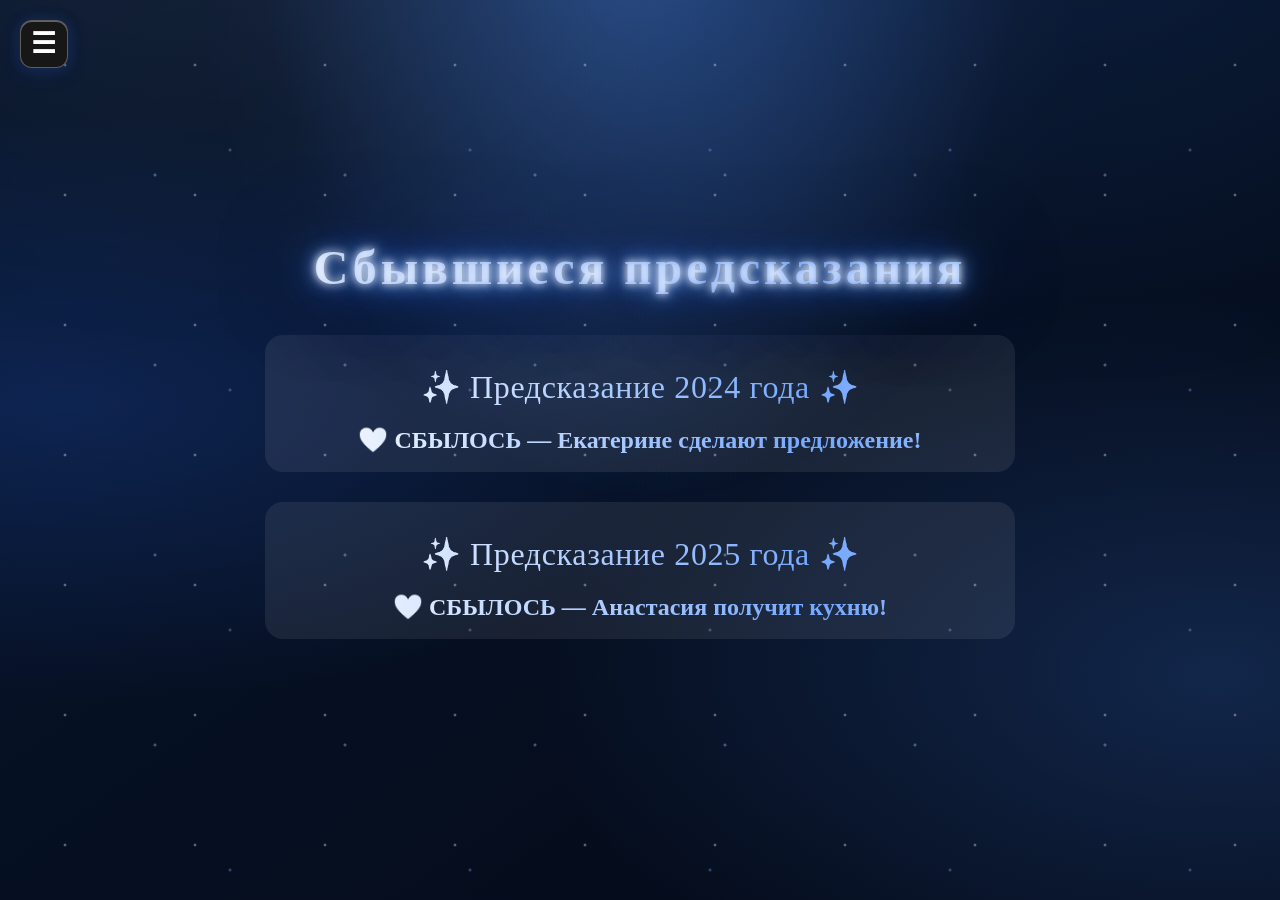
==== predictions.html @ 69f08cf9 "Add files via upload" ====
<!DOCTYPE html>
<html lang="ru">
<head>
  <meta charset="UTF-8">
  <meta name="viewport" content="width=device-width, initial-scale=1.0">
  <title>Сбывшиеся предсказания</title>
  <link rel="stylesheet" href="styles.css">
</head>
<body>

<button class="menu-toggle" id="menu-toggle" aria-label="Открыть меню">
  ☰
</button>

<nav class="site-menu" id="site-menu" hidden>
  <a href="index.html">Главная</a>
  <a href="winners-2024.html">Победители 2024 года</a>
  <a href="winners-2025.html">Победители 2025 года</a>
  <a href="predictions.html">Сбывшиеся предсказания</a>
</nav>


<main class="shell">
  <h1>Сбывшиеся предсказания</h1>

  
  <div style="display: flex; flex-direction: column; align-items: center; gap: 30px; margin: 40px auto; text-align: center;">

    <div class="winner-card" style="width: 100%; max-width: 750px; box-sizing: border-box;">
      <h2>✨ Предсказание 2024 года ✨</h2>
      <p style="font-size: 24px; font-weight: bold; margin-top: 20px;">
        ❤️ СБЫЛОСЬ — Екатерине сделают предложение!
      </p>
    </div>

    <div class="winner-card" style="width: 100%; max-width: 750px; box-sizing: border-box;">
      <h2>✨ Предсказание 2025 года ✨</h2>
      <p style="font-size: 24px; font-weight: bold; margin-top: 20px;">
        ❤️ СБЫЛОСЬ — Анастасия получит кухню!
      </p>
    </div>

  </div>

<script>
  const menuToggle = document.getElementById('menu-toggle');
  const siteMenu = document.getElementById('site-menu');

  menuToggle.addEventListener('click', () => {
    siteMenu.hidden = !siteMenu.hidden;
  });

  document.addEventListener('click', (event) => {
    if (
      !menuToggle.contains(event.target) &&
      !siteMenu.contains(event.target)
    ) {
      siteMenu.hidden = true;
    }
  });
</script>

</body>
</html>
---- styles.css ----
:root {
  color-scheme: light;

  --blue: #193F8F;
  --blue-light: #438BFF;
  --blue-glow: #75A8FF;
  --blue-pale: #DCE8F5;
  --ice: #B9D9FF;
  --silver: #C8D0DC;
  --navy: #07152D;
  --navy-soft: #10284C;
  --panel: #F5F7FC;
  --white: #FFFFFF;
  --text: #172B48;
  --muted: #64748B;
  --border: #D5DFEC;
}

* {
  box-sizing: border-box;
}

html {
  scroll-behavior: smooth;
}

body {
  position: relative;
  isolation: isolate;
  margin: 0;
  min-height: 100vh;
  display: grid;
  place-items: center;
  padding: 24px;
  overflow-x: hidden;

  background:
    radial-gradient(ellipse at 50% -10%, #438BFF55 0%, transparent 42%),
    radial-gradient(ellipse at 5% 45%, #193F8F66 0%, transparent 42%),
    radial-gradient(ellipse at 95% 75%, #438BFF35 0%, transparent 40%),
    linear-gradient(145deg, #07152D, #050C1B 80%);

  color: var(--text);
  font-family: Georgia, 'Times New Roman', serif;
}

/* Праздничные искры */

body::before {
  content: "";
  position: fixed;
  inset: 0;
  z-index: -1;
  pointer-events: none;

  background-image:
    radial-gradient(circle, #FFFFFF 1px, transparent 1.8px),
    radial-gradient(circle, #B9D9FF 1px, transparent 2px),
    radial-gradient(circle, #75A8FF 1px, transparent 2px);

  background-size: 130px 130px, 190px 190px, 240px 240px;
  background-position: 0 0, 60px 80px, 110px 30px;

  opacity: .35;
  animation: sparkle 8s ease-in-out infinite alternate;
}

/* Мягкий свет софитов */

body::after {
  content: "";
  position: fixed;
  inset: -20%;
  z-index: -1;
  pointer-events: none;

  background:
    radial-gradient(ellipse at 50% 10%, #75A8FF25, transparent 35%),
    radial-gradient(ellipse at 25% 0%, #FFFFFF12, transparent 30%),
    radial-gradient(ellipse at 75% 0%, #438BFF20, transparent 32%);

  animation: spotlight 9s ease-in-out infinite alternate;
}

.shell {
  position: relative;
  width: min(760px, 100%);
  text-align: center;
  animation: entrance 1s ease both;
}

/* Верхние декоративные надписи */

.eyebrow {
  color: var(--ice);
  letter-spacing: .28em;
  font: 600 11px Arial, sans-serif;
  text-transform: uppercase;

  text-shadow:
    0 0 10px #75A8FF,
    0 0 22px #438BFF88;
}

/* Главный заголовок */

h1 {
  position: relative;
  margin: 18px 0 0;

  color: transparent;
background: linear-gradient(
  110deg,
  #7895C5 0%,
  #FFFFFF 20%,
  #A9CFFF 35%,
  #FFFFFF 48%,
  #5279B8 60%,
  #FFFFFF 75%,
  #7895C5 100%
);
background-size: 250% 100%;
-webkit-background-clip: text;
background-clip: text;
  font-size: clamp(58px, 14vw, 112px);
  letter-spacing: .08em;

  text-shadow:
    0 0 8px #FFFFFF,
    0 0 18px #75A8FF,
    0 0 38px #438BFF,
    0 0 75px #193F8F,
    0 0 110px #193F8F88;

  animation: titleGlow 2.5s ease-in-out infinite alternate,
           titlePulse 3s ease-in-out infinite;
}

/* Подзаголовок */

.subtitle {
  font-size: clamp(20px, 3.5vw, 30px);
  font-weight: 800;
  letter-spacing: 2px;
  text-align: center;
  line-height: 1.4;

  color: #DCE8F5;
  text-shadow:
    0 0 5px rgba(185, 217, 255, 0.9),
    0 0 12px rgba(67, 139, 255, 0.8),
    0 0 24px rgba(67, 139, 255, 0.5);
}

/* Светлые внутренние панели */

.panel {
  position: relative;
  padding: 36px 30px;
  overflow: hidden;

  border: 1px solid #FFFFFF;
  border-radius: 20px;

  background:
    linear-gradient(145deg, #FFFFFF, #F1F5FC);

  color: var(--text);

  box-shadow:
    0 20px 65px #0008,
    0 0 35px #438BFF30,
    0 0 80px #193F8F20;

  animation: panelAppear .75s ease both;
}

/* Сияющая верхняя грань */

.panel::before {
  content: "";
  position: absolute;
  top: 0;
  left: 10%;
  right: 10%;
  height: 2px;

  background: linear-gradient(
    90deg,
    transparent,
    #75A8FF,
    #FFFFFF,
    #C8D0DC,
    #75A8FF,
    transparent
  );

  box-shadow: 0 0 15px #75A8FF;
}

/* Заголовки внутри панелей */

h2 {
  color: var(--blue);
  font-weight: 400;
  letter-spacing: .02em;
}

h3,
h4 {
  color: var(--navy-soft);
  font-weight: 600;
}

.panel p {
  line-height: 1.7;
}

/* Подсказки и нижние надписи */

.note,
footer {
  color: var(--muted);
  font: 12px Arial, sans-serif;
}

footer {
  margin-top: 28px;
  letter-spacing: .12em;
}

/* Поля ввода */

input,
select,
textarea {
  width: 100%;
  padding: 14px 16px;
  margin: 7px 0;

  border: 1px solid var(--border);
  border-radius: 11px;

  background: #FFFFFF;
  color: var(--text);

  font: 15px Arial, sans-serif;
  outline: none;

  transition:
    border-color .25s,
    box-shadow .25s,
    background .25s;
}

input::placeholder,
textarea::placeholder {
  color: #94A3B8;
}

input:focus,
select:focus,
textarea:focus {
  border-color: var(--blue-light);
  background: #FFFFFF;

  box-shadow:
    0 0 0 3px #438BFF20,
    0 0 18px #438BFF30;
}

/* Праздничные кнопки */

button {
  padding: 14px 24px;

  border: 1px solid #75A8FF;
  border-radius: 11px;

  background:
    linear-gradient(135deg, #193F8F, #2863C5 65%, #438BFF);

  color: #FFFFFF;

  font: 600 14px Arial, sans-serif;
  letter-spacing: .02em;

  cursor: pointer;

  box-shadow:
    0 5px 18px #193F8F45,
    0 0 16px #438BFF20,
    inset 0 1px 0 #FFFFFF55;

  transition:
    background .25s,
    box-shadow .25s,
    transform .25s,
    border-color .25s;
}

button:hover {
  background: linear-gradient(135deg, #438BFF, #75A8FF);
  border-color: #FFFFFF;
  box-shadow:
    0 0 12px #75A8FF,
    0 0 30px #438BFF,
    0 0 55px #438BFF88;
  transform: translateY(-4px) scale(1.04);
}

button:active {
  transform: translateY(0);
}

button:disabled {
  opacity: .5;
  cursor: not-allowed;
  transform: none;
  box-shadow: none;
}

/* Ссылки */

a {
  color: var(--blue);
  text-decoration-color: #75A8FF;
  text-underline-offset: 3px;
  transition: color .2s;
}

a:hover {
  color: #438BFF;
}

/* Разделители */

hr {
  border: 0;
  border-top: 1px solid var(--border);
  margin: 24px 0;
}

/* Метки полей */

label {
  color: var(--text);
}

/* Анимации */

@keyframes sparkle {
  from {
    opacity: .22;
  }

  to {
    opacity: .48;
  }
}

@keyframes spotlight {
  from {
    transform: translateX(-2%) scale(1);
    opacity: .65;
  }

  to {
    transform: translateX(2%) scale(1.08);
    opacity: 1;
  }
}

@keyframes titleGlow {
  from {
    text-shadow:
      0 0 8px #FFFFFF,
      0 0 18px #75A8FF,
      0 0 38px #438BFF,
      0 0 75px #193F8F;
  }

  to {
    text-shadow:
      0 0 12px #FFFFFF,
      0 0 28px #75A8FF,
      0 0 55px #438BFF,
      0 0 100px #193F8F;
  }
}

@keyframes panelAppear {
  from {
    opacity: 0;
    transform: translateY(14px);
  }

  to {
    opacity: 1;
    transform: translateY(0);
  }
}

@keyframes entrance {
  from {
    opacity: 0;
    transform: translateY(16px);
  }

  to {
    opacity: 1;
    transform: translateY(0);
  }
}

/* Телефоны */

@media (max-width: 600px) {
  body {
    padding: 14px;
  }

  .shell {
    width: 100%;
  }

  .panel {
    padding: 26px 18px;
    border-radius: 16px;
  }

  .subtitle {
    margin-bottom: 26px;
  }

  button {
    max-width: 100%;
  }
}

/* Учитываем настройки уменьшения анимации */

@media (prefers-reduced-motion: reduce) {
  *,
  *::before,
  *::after {
    scroll-behavior: auto !important;
    animation-duration: .01ms !important;
    animation-iteration-count: 1 !important;
    transition-duration: .01ms !important;
  }
}

/* Дополнительные анимации B.L.Y.A. */

.nomination-card {
  animation: cardAppear .65s ease both;
  transition: transform .3s ease, box-shadow .3s ease;
}

.nomination-card:hover {
  transform: translateY(-4px);
  box-shadow: 0 10px 28px #438BFF25;
}

.nomination-card:nth-child(2) {
  animation-delay: .08s;
}

.nomination-card:nth-child(3) {
  animation-delay: .16s;
}

.nomination-card:nth-child(4) {
  animation-delay: .24s;
}

button {
  position: relative;
  overflow: hidden;
}

button::after {
  content: "";
  position: absolute;
  top: -50%;
  left: -80%;
  width: 45%;
  height: 200%;
  background: #FFFFFF35;
  transform: rotate(25deg);
  transition: left .55s ease;
  pointer-events: none;
}

button:hover::after {
  left: 140%;
}

@keyframes cardAppear {
  from {
    opacity: 0;
    transform: translateY(18px) scale(.98);
  }

  to {
    opacity: 1;
    transform: translateY(0) scale(1);
  }
}

/* Анимация изображений */

.nomination-card img {
  border-radius: 12px;
  transition: transform .35s ease, box-shadow .35s ease;
  animation: imageAppear .8s ease both;
}

.nomination-card img:hover {
  transform: scale(1.04);
  box-shadow: 0 8px 24px #438BFF55;
}

/* Плавное выделение полей */

input,
select,
textarea {
  transition:
    border-color .25s ease,
    box-shadow .25s ease,
    transform .25s ease;
}

input:focus,
select:focus,
textarea:focus {
  transform: translateY(-1px);
}

@keyframes imageAppear {
  from {
    opacity: 0;
    transform: scale(.94);
  }

  to {
    opacity: 1;
    transform: scale(1);
  }
}
/* Дополнительные анимации B.L.Y.A. */

.nomination-card {
  animation: cardAppear .65s ease both;
  transition: transform .3s ease, box-shadow .3s ease;
}

.nomination-card:hover {
  transform: translateY(-4px);
  box-shadow: 0 10px 28px #438BFF25;
}

button {
  position: relative;
  overflow: hidden;
}

button::after {
  content: "";
  position: absolute;
  top: -50%;
  left: -80%;
  width: 45%;
  height: 200%;
  background: #FFFFFF35;
  transform: rotate(25deg);
  transition: left .55s ease;
  pointer-events: none;
}

button:hover::after {
  left: 140%;
}

@keyframes cardAppear {
  from {
    opacity: 0;
    transform: translateY(18px) scale(.98);
  }
  to {
    opacity: 1;
    transform: translateY(0) scale(1);
  }
}

.nomination-card img {
  border-radius: 12px;
  transition: transform .35s ease, box-shadow .35s ease;
  animation: imageAppear .8s ease both;
}

.nomination-card img:hover {
  transform: scale(1.04);
  box-shadow: 0 8px 24px #438BFF55;
}

input,
select,
textarea {
  transition: border-color .25s ease, box-shadow .25s ease, transform .25s ease;
}

input:focus,
select:focus,
textarea:focus {
  transform: translateY(-1px);
}

@keyframes imageAppear {
  from {
    opacity: 0;
    transform: scale(.94);
  }
  to {
    opacity: 1;
    transform: scale(1);
  }
}
@keyframes bladeShine {
  0% {
    background-position: 100% 50%;
  }
  100% {
    background-position: -150% 50%;
  }
}

h1 {
  animation:
    bladeShine 3s linear infinite,
    titlePulse 3s ease-in-out infinite;
}

/* =====================================
   ПРАЗДНИЧНЫЕ ЛЕНТОЧКИ B.L.Y.A.
===================================== */

.shell {
  position: relative;
  z-index: 1;
}

.celebration-ribbons {
  position: fixed;
  inset: 0;
  z-index: 0;
  overflow: hidden;
  pointer-events: none;
}

.celebration-ribbons span {
  position: absolute;
  top: -140px;
  width: 9px;
  height: 100px;
  border-radius: 8px;
  opacity: .65;
  background: linear-gradient(
    180deg,
    transparent,
    #FFFFFF,
    #75A8FF,
    #B9D9FF,
    transparent
  );
  box-shadow: 0 0 12px #75A8FF88;
  animation: ribbonFall linear infinite;
}

.celebration-ribbons span:nth-child(1) { left: 5%; animation-duration: 13s; }
.celebration-ribbons span:nth-child(2) { left: 14%; animation-duration: 17s; animation-delay: -5s; }
.celebration-ribbons span:nth-child(3) { left: 23%; animation-duration: 15s; animation-delay: -9s; }
.celebration-ribbons span:nth-child(4) { left: 35%; animation-duration: 19s; animation-delay: -3s; }
.celebration-ribbons span:nth-child(5) { left: 45%; animation-duration: 14s; animation-delay: -11s; }
.celebration-ribbons span:nth-child(6) { left: 56%; animation-duration: 18s; animation-delay: -7s; }
.celebration-ribbons span:nth-child(7) { left: 67%; animation-duration: 16s; animation-delay: -2s; }
.celebration-ribbons span:nth-child(8) { left: 77%; animation-duration: 20s; animation-delay: -12s; }
.celebration-ribbons span:nth-child(9) { left: 88%; animation-duration: 15s; animation-delay: -6s; }
.celebration-ribbons span:nth-child(10) { left: 96%; animation-duration: 18s; animation-delay: -10s; }
.celebration-ribbons span:nth-child(11) { left: 31%; animation-duration: 21s; animation-delay: -14s; }
.celebration-ribbons span:nth-child(12) { left: 72%; animation-duration: 17s; animation-delay: -8s; }

@keyframes ribbonFall {
  0% {
    transform: translate3d(0, -10vh, 0) rotate(0deg);
  }
  50% {
    transform: translate3d(45px, 55vh, 0) rotate(180deg);
  }
  100% {
    transform: translate3d(-25px, 115vh, 0) rotate(360deg);
  }
}

/* =====================================
   ВРАЩАЮЩИЕСЯ КУБКИ
===================================== */

.trophy-stage {
  position: relative;
  height: 145px;
  display: flex;
  align-items: center;
  justify-content: center;
  gap: 28px;
  perspective: 700px;
  margin-bottom: 4px;
}

.trophy {
  width: 76px;
  height: 100px;
  overflow: visible;
  filter: drop-shadow(0 0 12px #438BFF99);
  animation: trophyRotate 7s ease-in-out infinite;
}

.trophy-main {
  width: 105px;
  height: 125px;
  animation-duration: 6s;
}

.trophy-left {
  width: 65px;
  height: 85px;
  opacity: .8;
  animation-delay: -2s;
}

.trophy-right {
  width: 65px;
  height: 85px;
  opacity: .8;
  animation-delay: -4s;
}

.cup-body {
  fill: url(#trophyGradient);
  fill: #B9D9FF;
  stroke: #FFFFFF;
  stroke-width: 2;
}

.cup-handles {
  fill: none;
  stroke: #75A8FF;
  stroke-width: 7;
  stroke-linecap: round;
}

.cup-stem {
  fill: #75A8FF;
  stroke: #DCE8F5;
  stroke-width: 1.5;
}

.cup-base {
  fill: #193F8F;
  stroke: #B9D9FF;
  stroke-width: 1.5;
}

.cup-shine {
  fill: #FFFFFF;
  opacity: .8;
}

@keyframes trophyRotate {
  0%, 100% {
    transform: rotateY(-25deg) translateY(0);
  }
  25% {
    transform: rotateY(90deg) translateY(-8px);
  }
  50% {
    transform: rotateY(180deg) translateY(0);
  }
  75% {
    transform: rotateY(270deg) translateY(-8px);
  }
}

@media (max-width: 600px) {
  .trophy-stage {
    height: 115px;
    gap: 12px;
  }

  .trophy-main {
    width: 85px;
    height: 105px;
  }

  .trophy-left,
  .trophy-right {
    width: 52px;
    height: 70px;
  }
}
/* ===== B.L.Y.A. — праздничное конфетти ===== */

.celebration-confetti {
  position: fixed;
  inset: 0;
  overflow: hidden;
  pointer-events: none;
  z-index: 0;
}

.celebration-confetti span {
  position: absolute;
  top: -30px;
  left: var(--left);
  width: var(--size);
  height: calc(var(--size) * 1.8);
  background: var(--color);
  border-radius: 2px;
  opacity: 0;
  animation: confettiFall var(--duration) linear infinite;
  animation-delay: var(--delay);
  transform: rotate(var(--rotation));
  box-shadow: 0 0 7px var(--color);
}

.celebration-confetti span:nth-child(6n + 1) {
  border-radius: 50%;
}

.celebration-confetti span:nth-child(6n + 2) {
  width: calc(var(--size) * 1.8);
  height: calc(var(--size) * 0.7);
}

@keyframes confettiFall {
  0% {
    transform: translate3d(0, -5vh, 0) rotate(0deg);
    opacity: 0;
  }
  10% {
    opacity: 0.85;
  }
  50% {
    transform: translate3d(35px, 50vh, 0) rotate(400deg);
    opacity: 0.75;
  }
  90% {
    opacity: 0.7;
  }
  100% {
    transform: translate3d(-25px, 110vh, 0) rotate(800deg);
    opacity: 0;
  }
}

.celebration-confetti span:nth-child(1)  { --left: 3%;  --size: 7px; --color: #B9D9FF; --duration: 13s; --delay: -4s; --rotation: 20deg; }
.celebration-confetti span:nth-child(2)  { --left: 9%;  --size: 5px; --color: #C8D0DC; --duration: 16s; --delay: -11s; --rotation: 70deg; }
.celebration-confetti span:nth-child(3)  { --left: 16%; --size: 8px; --color: #438BFF; --duration: 12s; --delay: -7s; --rotation: 35deg; }
.celebration-confetti span:nth-child(4)  { --left: 23%; --size: 6px; --color: #FFFFFF; --duration: 15s; --delay: -2s; --rotation: 90deg; }
.celebration-confetti span:nth-child(5)  { --left: 30%; --size: 9px; --color: #75A8FF; --duration: 14s; --delay: -9s; --rotation: 10deg; }
.celebration-confetti span:nth-child(6)  { --left: 37%; --size: 5px; --color: #DCE8F5; --duration: 17s; --delay: -13s; --rotation: 50deg; }
.celebration-confetti span:nth-child(7)  { --left: 44%; --size: 7px; --color: #193F8F; --duration: 13s; --delay: -5s; --rotation: 80deg; }
.celebration-confetti span:nth-child(8)  { --left: 51%; --size: 6px; --color: #B9D9FF; --duration: 16s; --delay: -12s; --rotation: 25deg; }
.celebration-confetti span:nth-child(9)  { --left: 58%; --size: 8px; --color: #C8D0DC; --duration: 12s; --delay: -3s; --rotation: 65deg; }
.celebration-confetti span:nth-child(10) { --left: 65%; --size: 5px; --color: #438BFF; --duration: 15s; --delay: -8s; --rotation: 15deg; }
.celebration-confetti span:nth-child(11) { --left: 72%; --size: 9px; --color: #FFFFFF; --duration: 14s; --delay: -14s; --rotation: 45deg; }
.celebration-confetti span:nth-child(12) { --left: 79%; --size: 6px; --color: #75A8FF; --duration: 17s; --delay: -6s; --rotation: 85deg; }
.celebration-confetti span:nth-child(13) { --left: 86%; --size: 7px; --color: #DCE8F5; --duration: 13s; --delay: -10s; --rotation: 30deg; }
.celebration-confetti span:nth-child(14) { --left: 93%; --size: 5px; --color: #B9D9FF; --duration: 16s; --delay: -1s; --rotation: 75deg; }

@media (prefers-reduced-motion: reduce) {
  .celebration-confetti span {
    animation: none;
    display: none;
  }
}
#admin-access-section {
  display: none;
}

#admin-access-section.admin-visible {
  display: block;
}
[hidden] {
  display: none !important;
}
/* Общее увеличение шрифтов на сайте */
html {
  font-size: 18px;
}

body {
  font-size: 1rem;
}

button,
input,
textarea,
select {
  font-size: 1rem;
}

h1 {
  font-size: 3rem;
}

h2 {
  font-size: 2rem;
}

h3 {
  font-size: 1.5rem;
}

p,
label,
li {
  font-size: 1.1rem;
}
/* Размеры надписей */
html {
  font-size: 16px;
}

body {
  font-size: 1rem;
}

p,
label,
li,
button,
input,
textarea,
select {
  font-size: 1rem;
}

/* Переливающиеся надписи */
h1,
h2,
h3,
.subtitle,
p,
label {
  background: linear-gradient(
    90deg,
    #ffffff,
    #75a8ff,
    #dce8f5,
    #438bff,
    #ffffff
  );
  background-size: 300% auto;
  color: transparent;
  background-clip: text;
  -webkit-background-clip: text;
  animation: textShine 5s linear infinite;
}

@keyframes textShine {
  0% {
    background-position: 0% center;
  }
  100% {
    background-position: 300% center;
  }
}
/* Прозрачный фон информационных объявлений */
#phase-notice-panel,
#public-results-panel {
  background: transparent;
  border-color: transparent;
  box-shadow: none;
  color: #FFFFFF;
}

/* Убираем декоративную белую полоску */
#phase-notice-panel::before,
#public-results-panel::before {
  display: none;
}
#phase-notice-panel {
  font-size: 1.5rem;
  font-weight: 600;
  text-align: center;
}
/* Постоянное расписание премии */
#event-schedule {
  margin: 24px auto;
  padding: 18px 24px;
  max-width: 850px;
  background: transparent;
  border: 1px solid rgba(185, 217, 255, 0.35);
  border-radius: 16px;
  color: #FFFFFF;
  text-align: center;
  box-shadow: 0 0 18px rgba(67, 139, 255, 0.12);
}

#event-schedule h2 {
  margin: 0 0 14px;
  color: #B9D9FF;
  font-size: 1.5rem;
}

#event-schedule p {
  margin: 9px 0;
  color: #FFFFFF;
  font-size: 1.1rem;
  line-height: 1.5;
}
/* Карусель участников B.L.Y.A. */
.participants-carousel {
  position: fixed;
  left: clamp(16px, 2.5vw, 42px);
  top: 50%;
  transform: translateY(-50%);
  width: 230px;
  padding: 20px 14px;
  z-index: 20;
  text-align: center;

  background: rgba(20, 43, 78, 0.48);
  backdrop-filter: blur(18px);
  -webkit-backdrop-filter: blur(18px);

  border: 1px solid rgba(185, 217, 255, 0.35);
  border-radius: 24px;
  box-shadow:
    0 8px 32px rgba(0, 0, 0, 0.25),
    inset 0 1px 2px rgba(255, 255, 255, 0.2);
}

.participants-carousel h2 {
  color: #DCE8F5;
  font-size: 1.15rem;
  margin: 0 0 18px;
}

.participants-stack {
  position: relative;
  height: 270px;
  perspective: 900px;
}

.participant-card {
  position: absolute;
  top: 10px;
  left: 50%;
  width: 145px;
  height: 225px;
  overflow: hidden;
  border-radius: 20px;
  padding: 5px;

  background: rgba(210, 230, 255, 0.13);
  border: 1px solid rgba(210, 230, 255, 0.55);

  backdrop-filter: blur(12px);
  -webkit-backdrop-filter: blur(12px);

  box-shadow:
    0 8px 28px rgba(0, 0, 0, 0.35),
    inset 0 1px 3px rgba(255, 255, 255, 0.45);

  transition: transform 0.5s ease, opacity 0.5s ease;
}

.participant-card:nth-child(1) {
  transform: translateX(-78%) rotate(-9deg) scale(0.86);
  opacity: 0.65;
  z-index: 1;
}

.participant-card:nth-child(2) {
  transform: translateX(-50%) scale(1);
  opacity: 1;
  z-index: 3;
}

.participant-card:nth-child(3) {
  transform: translateX(-22%) rotate(9deg) scale(0.86);
  opacity: 0.65;
  z-index: 2;
}

.participant-card img {
  display: block;
  width: 100%;
  height: 175px;
  object-fit: cover;
  border-radius: 15px;
}

.participant-card p {
  color: #FFFFFF;
  font-size: 0.85rem;
  font-weight: 600;
  margin: 9px 0 0;
  text-align: center;
}

/* На небольших экранах */
@media (max-width: 900px) {
  .participants-carousel {
    position: relative;
    top: auto;
    left: auto;
    transform: none;
    width: 210px;
    margin: 20px auto;
  }
}
/* Позиции фотографий в очереди */
.participant-card.is-left {
  transform: translateX(-78%) rotate(-9deg) scale(0.86);
  opacity: 0.55;
  z-index: 1;
}

.participant-card.is-center {
  transform: translateX(-50%) scale(1);
  opacity: 1;
  z-index: 3;
}

.participant-card.is-right {
  transform: translateX(-22%) rotate(9deg) scale(0.86);
  opacity: 0.55;
  z-index: 2;
}
/* Защита центральной части от перекрытия */
@media (max-width: 1499px) {
  .participants-carousel {
    position: relative;
    top: auto;
    left: auto;
    transform: none;
    width: 220px;
    margin: 20px auto;
  }
}

@media (min-width: 1500px) {
  .participants-carousel {
    position: fixed;
    left: max(12px, calc((100vw - 1100px) / 2 - 240px));
    top: 50%;
    transform: translateY(-50%);
    width: 210px;
  }
}
/* Исправление положения карусели участников */

@media (min-width: 1260px) {
  .participants-carousel {
    position: fixed !important;
    top: 50% !important;
    left: max(12px, calc((100vw - 760px) / 2 - 230px)) !important;
    transform: translateY(-50%) !important;
    width: 190px !important;
    margin: 0 !important;
    z-index: 5 !important;
  }
}

@media (max-width: 1259px) {
  .participants-carousel {
    position: relative !important;
    top: auto !important;
    left: auto !important;
    transform: none !important;
    width: 210px !important;
    margin: 20px auto !important;
    z-index: 2 !important;
  }
}

/* Ускоряем перемещение фотографий */
.participant-card {
  transition:
    transform 0.35s ease,
    opacity 0.35s ease !important;
}

/* Карусель в свободной области слева от сайта */

@media (min-width: 1280px) {
  .participants-carousel {
    position: fixed !important;
    left: max(10px, calc(50% - 760px / 2 - 235px)) !important;
    top: 50% !important;
    transform: translateY(-50%) !important;
    width: 215px !important;
    margin: 0 !important;
    z-index: 20 !important;
  }
}
@media (min-width: 1280px) {
  .participants-carousel {
    left: max(-250px, calc(50% - 760px / 2 - 485px)) !important;
  }
}
/* Правильное размещение карусели на широком экране */

@media (min-width: 1280px) {
  .participants-carousel {
    position: fixed !important;
    left: calc(50% - 760px / 2 - 245px) !important;
    top: 50% !important;
    transform: translateY(-50%) !important;
    width: 215px !important;
    margin: 0 !important;
  }
}
/* ОКОНЧАТЕЛЬНОЕ РАСПОЛОЖЕНИЕ КАРУСЕЛИ */

@media (min-width: 1250px) {
  .participants-carousel {
    position: fixed !important;
    left: calc(50% - 380px - 245px) !important;
    right: auto !important;
    top: 50% !important;
    transform: translateY(-50%) !important;
    width: 215px !important;
    margin: 0 !important;
    z-index: 20 !important;
  }
}

@media (max-width: 1249px) {
  .participants-carousel {
    position: relative !important;
    left: auto !important;
    right: auto !important;
    top: auto !important;
    transform: none !important;
    width: 210px !important;
    margin: 20px auto !important;
  }
}
/* Скрываем все карточки, кроме трёх активных */
.participant-card {
  opacity: 0;
  visibility: hidden;
  pointer-events: none;
}

/* Предыдущая карточка слева */
.participant-card.is-left {
  opacity: 0.75;
  visibility: visible;
  pointer-events: auto;
}

/* Текущая карточка по центру */
.participant-card.is-center {
  opacity: 1;
  visibility: visible;
  pointer-events: auto;
  z-index: 3;
}

/* Следующая карточка справа */
.participant-card.is-right {
  opacity: 0.75;
  visibility: visible;
  pointer-events: auto;
}
/* ТАЙМЕР B.L.Y.A. */

.countdown-panel {
  max-width: 650px;
  margin: 30px auto;
  padding: 24px 20px;
  text-align: center;
  color: #e8efff;
  background: linear-gradient(145deg, #101c35, #243b60);
  border: 1px solid rgba(210, 225, 255, 0.55);
  border-radius: 20px;
  box-shadow:
    0 0 25px rgba(120, 160, 220, 0.2),
    inset 0 0 20px rgba(210, 225, 255, 0.06);
}

.countdown-panel h2 {
  margin: 0 0 20px;
  color: #dce7fa;
  font-size: 1.15rem;
  letter-spacing: 3px;
}

.countdown-grid {
  display: grid;
  grid-template-columns: repeat(4, 1fr);
  gap: 10px;
}

.countdown-unit {
  padding: 15px 5px;
  background: rgba(5, 14, 30, 0.55);
  border: 1px solid rgba(210, 225, 255, 0.3);
  border-radius: 14px;
}

.countdown-unit span {
  display: block;
  color: #f0f5ff;
  font-size: clamp(1.6rem, 5vw, 2.5rem);
  font-weight: 700;
  font-variant-numeric: tabular-nums;
  text-shadow: 0 0 12px rgba(190, 215, 255, 0.35);
}

.countdown-unit small {
  display: block;
  margin-top: 5px;
  color: #aebfdd;
  font-size: 0.7rem;
  letter-spacing: 1px;
}

#countdown-stage {
  margin: 20px 0 5px;
  color: #f0f4ff;
  font-weight: 600;
}

#countdown-date {
  margin: 0;
  color: #aebfdd;
  font-size: 0.9rem;
}

@media (max-width: 480px) {
  .countdown-panel {
    padding: 18px 10px;
  }

  .countdown-grid {
    gap: 6px;
  }

  .countdown-unit {
    padding: 12px 2px;
  }
}
/* Настройка заголовков таймера */
.countdown-heading {
  font-size: 1.5rem;
  font-weight: 700;
  margin: 0 0 5px;
  position: relative;
  top: -8px;
}

#countdown-stage {
  font-size: 2rem;
  font-weight: 800;
  margin: 0 0 22px;
  position: relative;
  top: -8px;
}

#countdown-date {
  font-size: 1.1rem;
  margin: 0 0 15px;
}
/* Меню навигации */
.menu-toggle {
  position: fixed;
  top: 20px;
  left: 20px;
  right: auto;
  z-index: 1001;
  width: 48px;
  height: 48px;
  border: 1px solid rgba(255, 255, 255, 0.3);
  border-radius: 12px;
  background: #171717;
  color: #fff;
  font-size: 28px;
  cursor: pointer;
}

.site-menu {
  position: fixed;
  top: 78px;
  left: 20px;
  right: auto;
  z-index: 1000;
  min-width: 230px;
  padding: 12px;
  border-radius: 14px;
  background: #171717;
  box-shadow: 0 8px 30px rgba(0, 0, 0, 0.35);
}

.site-menu a {
  display: block;
  padding: 12px;
  color: #fff;
  text-decoration: none;
  border-radius: 8px;
}

.site-menu a:hover {
  background: rgba(255, 255, 255, 0.12);
}

.site-menu[hidden] {
  display: none;
}
.menu-toggle {
  position: fixed;
  top: 20px;
  left: 20px;
  right: auto;
  z-index: 1001;
  width: 48px;
  height: 48px;
  display: flex;
  align-items: center;
  justify-content: center;
  padding: 0;
  border: 1px solid rgba(255, 255, 255, 0.3);
  border-radius: 12px;
  background: #171717;
  color: #fff;
  font-size: 28px;
  line-height: 1;
  cursor: pointer;
}
/* Страницы победителей */
.winners-grid {
  display: grid;
  grid-template-columns: repeat(3, 1fr);
  gap: 25px;
  margin: 40px 0;
}

.winner-card {
  padding: 18px;
  border-radius: 18px;
  background: rgba(255, 255, 255, 0.08);
  text-align: center;
}

.winner-card img {
  width: 100%;
  height: 280px;
  object-fit: cover;
  border-radius: 14px;
}

.winner-card h2 {
  margin: 15px 0 8px;
}

.winner-card p {
  margin: 0;
}

.back-home {
  display: inline-block;
  margin: 20px 0;
  color: inherit;
  text-decoration: none;
  font-weight: bold;
}

@media (max-width: 700px) {
  .winners-grid {
    grid-template-columns: 1fr;
  }
}
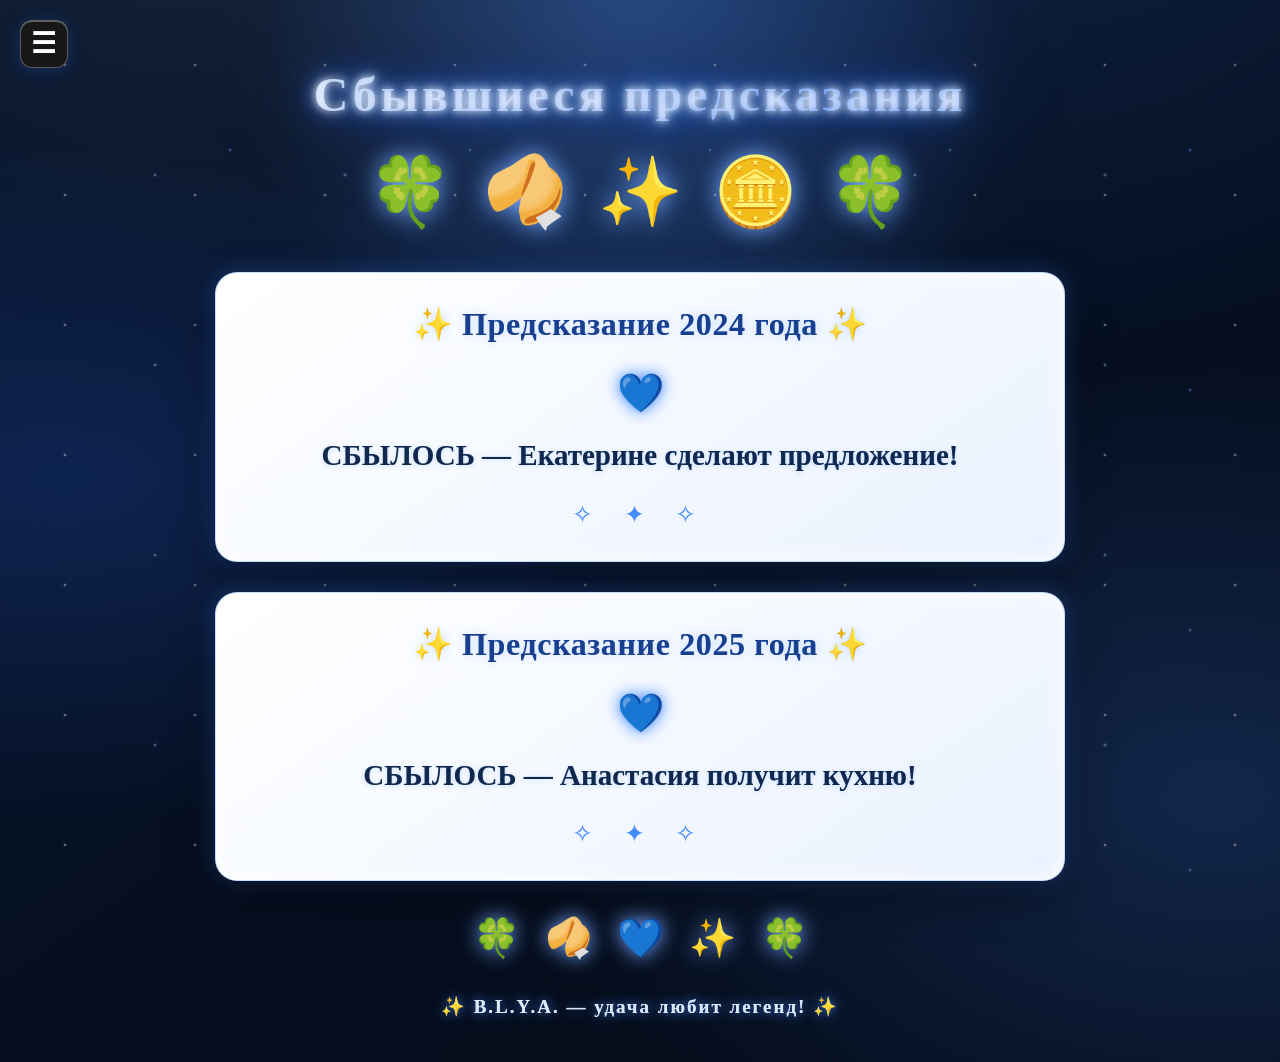
==== commit 62cb2353: "Add files via upload" ====
--- a/predictions.html
+++ b/predictions.html
@@ -4,9 +4,175 @@
 <head>
   <meta charset="UTF-8">
   <meta name="viewport" content="width=device-width, initial-scale=1.0">
-  <title>Сбывшиеся предсказания</title>
+  <title>Сбывшиеся предсказания B.L.Y.A.</title>
   <link rel="stylesheet" href="styles.css">
+
+  <style>
+    .predictions-page {
+      max-width: 850px;
+      width: 100%;
+      padding-top: 25px;
+    }
+
+    .predictions-decor {
+      display: flex;
+      align-items: center;
+      justify-content: center;
+      flex-wrap: wrap;
+      gap: 30px;
+      margin: 30px auto 40px;
+    }
+
+    .lucky-emoji {
+      display: inline-block;
+      font-size: clamp(42px, 8vw, 68px);
+      filter: drop-shadow(0 0 12px #75A8FF);
+      animation: luckyFloat 3.5s ease-in-out infinite;
+    }
+
+    .lucky-emoji:nth-child(2) {
+      animation-delay: .5s;
+    }
+
+    .lucky-emoji:nth-child(3) {
+      animation-delay: 1s;
+    }
+
+    .prediction-card {
+      position: relative;
+      width: 100%;
+      box-sizing: border-box;
+      margin: 30px auto;
+      padding: 32px 24px;
+      overflow: hidden;
+      border: 1px solid rgba(185, 217, 255, .85);
+      border-radius: 22px;
+      background: linear-gradient(145deg, #FFFFFF, #EAF2FF);
+      box-shadow:
+        0 15px 45px #0007,
+        0 0 25px #438BFF55,
+        inset 0 0 18px #FFFFFF;
+      text-align: center;
+      animation: predictionAppear .8s ease both;
+    }
+
+    .prediction-card:nth-of-type(2) {
+      animation-delay: .2s;
+    }
+
+    .prediction-card h2 {
+      margin: 0 0 22px;
+      color: #193F8F;
+      font-size: clamp(23px, 4vw, 32px);
+      font-weight: bold;
+      text-shadow: 0 0 12px #75A8FF55;
+    }
+
+    .prediction-result {
+      margin: 0;
+      color: #10284C;
+      font-size: clamp(21px, 4vw, 29px);
+      font-weight: 800;
+      line-height: 1.5;
+      text-shadow: 0 1px 5px #75A8FF55;
+    }
+
+    .prediction-heart {
+      display: block;
+      margin-bottom: 12px;
+      font-size: 38px;
+      filter: drop-shadow(0 0 8px #438BFF);
+    }
+
+    .prediction-ornament {
+      margin-top: 22px;
+      color: #438BFF;
+      font-size: 25px;
+      letter-spacing: 12px;
+    }
+
+    .prediction-bottom {
+      display: flex;
+      justify-content: center;
+      align-items: center;
+      flex-wrap: wrap;
+      gap: 25px;
+      margin: 35px auto;
+    }
+
+    .prediction-bottom span {
+      font-size: 38px;
+      filter: drop-shadow(0 0 10px #75A8FF);
+      animation: luckyFloat 4s ease-in-out infinite;
+    }
+
+    .prediction-bottom span:nth-child(2) {
+      animation-delay: .7s;
+    }
+
+    .prediction-bottom span:nth-child(3) {
+      animation-delay: 1.4s;
+    }
+
+    .prediction-footer {
+      margin: 35px auto 20px;
+      color: #DCE8F5;
+      font-size: 19px;
+      font-weight: bold;
+      letter-spacing: 2px;
+      text-align: center;
+      text-shadow: 0 0 12px #438BFF;
+    }
+
+    @keyframes luckyFloat {
+      0%, 100% {
+        transform: translateY(0) rotate(-5deg);
+      }
+      50% {
+        transform: translateY(-9px) rotate(5deg);
+      }
+    }
+
+    @keyframes predictionAppear {
+      from {
+        opacity: 0;
+        transform: translateY(22px);
+      }
+      to {
+        opacity: 1;
+        transform: translateY(0);
+      }
+    }
+
+    @media (max-width: 600px) {
+      .prediction-card {
+        padding: 25px 15px;
+        margin: 22px auto;
+      }
+
+      .predictions-decor {
+        gap: 18px;
+      }
+
+      .prediction-bottom {
+        gap: 18px;
+      }
+
+      .prediction-footer {
+        font-size: 15px;
+      }
+    }
+
+    @media (prefers-reduced-motion: reduce) {
+      .lucky-emoji,
+      .prediction-bottom span,
+      .prediction-card {
+        animation: none;
+      }
+    }
+  </style>
 </head>
+
 <body>
 
 <button class="menu-toggle" id="menu-toggle" aria-label="Открыть меню">
@@ -20,28 +186,53 @@
   <a href="predictions.html">Сбывшиеся предсказания</a>
 </nav>
 
-
-<main class="shell">
+<main class="shell predictions-page">
+
   <h1>Сбывшиеся предсказания</h1>
 
-  
-  <div style="display: flex; flex-direction: column; align-items: center; gap: 30px; margin: 40px auto; text-align: center;">
-
-    <div class="winner-card" style="width: 100%; max-width: 750px; box-sizing: border-box;">
-      <h2>✨ Предсказание 2024 года ✨</h2>
-      <p style="font-size: 24px; font-weight: bold; margin-top: 20px;">
-        ❤️ СБЫЛОСЬ — Екатерине сделают предложение!
-      </p>
-    </div>
-
-    <div class="winner-card" style="width: 100%; max-width: 750px; box-sizing: border-box;">
-      <h2>✨ Предсказание 2025 года ✨</h2>
-      <p style="font-size: 24px; font-weight: bold; margin-top: 20px;">
-        ❤️ СБЫЛОСЬ — Анастасия получит кухню!
-      </p>
-    </div>
-
+  <div class="predictions-decor">
+    <span class="lucky-emoji">🍀</span>
+    <span class="lucky-emoji">🥠</span>
+    <span class="lucky-emoji">✨</span>
+    <span class="lucky-emoji">🪙</span>
+    <span class="lucky-emoji">🍀</span>
   </div>
+
+  <section class="prediction-card">
+    <h2>✨ Предсказание 2024 года ✨</h2>
+
+    <p class="prediction-result">
+      <span class="prediction-heart">💙</span>
+      СБЫЛОСЬ — Екатерине сделают предложение!
+    </p>
+
+    <div class="prediction-ornament">✧ ✦ ✧</div>
+  </section>
+
+  <section class="prediction-card">
+    <h2>✨ Предсказание 2025 года ✨</h2>
+
+    <p class="prediction-result">
+      <span class="prediction-heart">💙</span>
+      СБЫЛОСЬ — Анастасия получит кухню!
+    </p>
+
+    <div class="prediction-ornament">✧ ✦ ✧</div>
+  </section>
+
+  <div class="prediction-bottom">
+    <span>🍀</span>
+    <span>🥠</span>
+    <span>💙</span>
+    <span>✨</span>
+    <span>🍀</span>
+  </div>
+
+  <p class="prediction-footer">
+    ✨ B.L.Y.A. — удача любит легенд! ✨
+  </p>
+
+</main>
 
 <script>
   const menuToggle = document.getElementById('menu-toggle');
